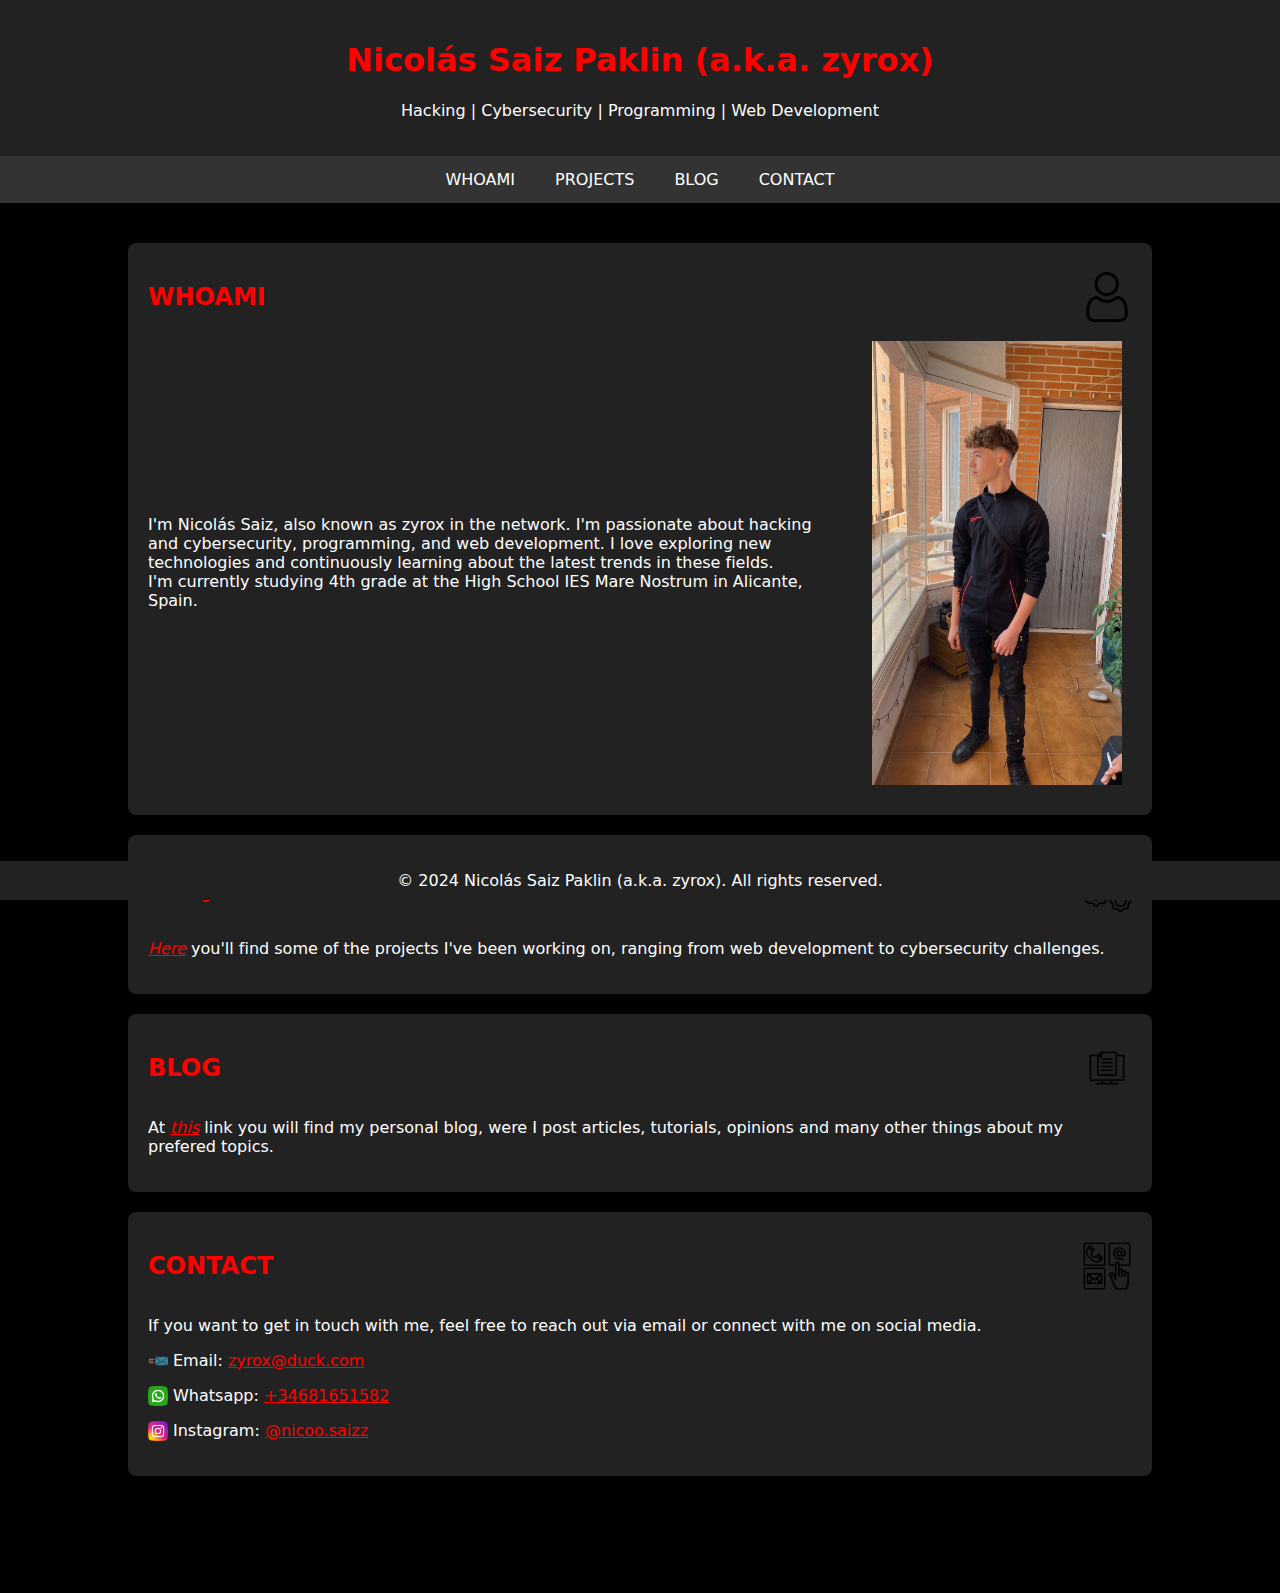
==== index.html @ ca5a1945 "Something to start" ====
<!DOCTYPE html>
<html lang="es">
<head>
    <meta charset="UTF-8">
    <meta name="viewport" content="width=device-width, initial-scale=1.0">
    <title>Zyrox - Personal Website</title>
    <link rel="stylesheet" href="./styles.css">
    <link rel="website icon" href="./assets/img/hacker.png">
</head>
<body>
    <header>
      <h1>Nicolás Saiz Paklin (a.k.a. zyrox)</h1>
      <p>Hacking | Cybersecurity | Programming | Web Development</p>
    </header>

    <nav>
      <a href="#whoami">Whoami</a>
      <a href="#projects">Projects</a>
      <a href="#blog">Blog</a>
      <a href="#contact">Contact</a>
    </nav>


    <div class="container">
      
      <div id="whoami" class="section clearfix">
        
        <div id="whoami-header">
          <h2>WHOAMI</h2>
          <img src="./assets/img/whoami-logo.png" width="50px">
        </div>
        
        <div class="text-image-container">
          <p>I'm Nicolás Saiz, also known as zyrox in the network. I'm passionate about hacking and cybersecurity, programming, and web development. I love exploring new technologies and continuously learning about the latest trends in these fields.<br>I'm currently studying 4th grade at the High School IES Mare Nostrum in Alicante, Spain.</p>
          <img id="image" src="./assets/img/foto-perfil.jpg" width="250px" style="float: right; margin: 10px;">
        </div>
      
      </div>

        
      <!-- Enlace a los proyectos -->
        
      <div id="projects" class="section">
        <div id="projects-header">
          <h2>PROJECTS</h2>
          <img src="./assets/img/projects-logo.png" width="50px">
        </div>
        <p><a href="./projects/main.html" style="color: #ff0000;"><i>Here</i></a> you'll find some of the projects I've been working on, ranging from web development to cybersecurity challenges.</p>
      </div>

        
      <!-- Enlace a la landpage del blog -->
      <div id="blog" class="section">
        <div id="blog-header">
          <h2>BLOG</h2>
          <img src="./assets/img/blog-logo.png" width="50px">
        </div>
        <p>At <a href="./blog/index.html" style="color: #ff0000;"><i>this</i></a> link you will find my personal blog, were I post articles, tutorials, opinions and many other things about my prefered topics.</p>
      </div>


      <!-- Enlaces a redes sociales y otros sitios -->
      <div id="contact" class="section">
        
        <div id="contact-header">
          <h2>CONTACT</h2>
          <img src="./assets/img/contact-logo.png" width="50px">
        </div>
            
        <p>If you want to get in touch with me, feel free to reach out via email or connect with me on social media.</p>
        <p><img src="./assets/img/email-logo.png" width="20px" style="float: left;margin-right: 5px;">Email: <a href="mailto:zyrox@duck.com" style="color: #ff0000;">zyrox@duck.com</a></p>
        <p><img src="./assets/img/whatsapp-logo.png" width="20px" style="float: left; margin-right: 5px;">Whatsapp: <a href="whatsapp://send?abid=+34681651582&text=Hello%2C%20Nic!" style="color: #ff0000;">+34681651582</a></p>
        <p><img src="./assets/img/instagram-logo.png" width="20px" style="float: left;margin-right: 5px;">Instagram: <a href="https://instagram.com/nicoo.saizz" style="color: #ff0000;">@nicoo.saizz</a></p>
      
      </div>
    </div>

    <br>
    <br>
    <br>

    <footer>
      &copy; 2024 Nicolás Saiz Paklin (a.k.a. zyrox). All rights reserved.
    </footer>
</body>
</html>
---- styles.css ----
html {
    scroll-behavior: smooth;    /* Smooth scrolling animation */
}

body {
    font-family: system-ui, -apple-system, BlinkMacSystemFont, 'Segoe UI', Roboto, Oxygen, Ubuntu, Cantarell, 'Open Sans', 'Helvetica Neue', sans-serif;
    margin: 0;
    padding: 0;
    background-color: #000;
    color: #fff;
}

header {
    background-color: #222;
    color: #fff;
    padding: 20px 0;
    text-align: center;
}

nav {
    display: flex;
    justify-content: center;
    background-color: #333
}

nav a {
    color: #fff;
    padding: 14px 20px;
    text-decoration: none;
    text-transform: uppercase;
}

nav a:hover {
    background-color: #575757;
}

.container {
    width: 80%;
    margin: 40px auto;
    overflow: auto;
}

.clearfix::after {
    content: "";
    display: table;
    clear: both;
}

#whoami-header {
    display: flex;
    align-items: center;
}

#whoami-header h2 {
    margin-right: 20px;
}

#whoami-header img {
    margin-left: auto;
}

.text-image-container {
    display: flex;
    align-items: center;
}

.text-image-container p {
    margin-right: 20px;
}

.text-image-container img {
    margin-left: auto;
}

#projects-header {
    display: flex;
    align-items: center;
}

#projects-header h2 {
    margin-right: 20px;
}

#projects-header img {
    margin-left: auto;
}

#blog-header {
    display: flex;
    align-items: center;
}

#blog-header h2 {
    margin-right: 20px;
}

#blog-header img {
    margin-left: auto;
}

#contact-header {
    display: flex;
    align-items: center;
}

#contact-header h2 {
    margin-right: 20px;
}

#contact-header img {
    margin-left: auto;
}

.section {
    background-color: #222;
    margin-bottom: 20px;
    padding: 20px;
    border-radius: 8px;
    box-shadow: 0 2px 4px #0000001a;
}

footer {
    text-align: center;
    padding: 10px 0;
    background-color: #222;
    color: #fff;
    position: fixed;
    width: 100%;
    bottom: 0;
}

h1, h2 {
    color: #ff0000;
}
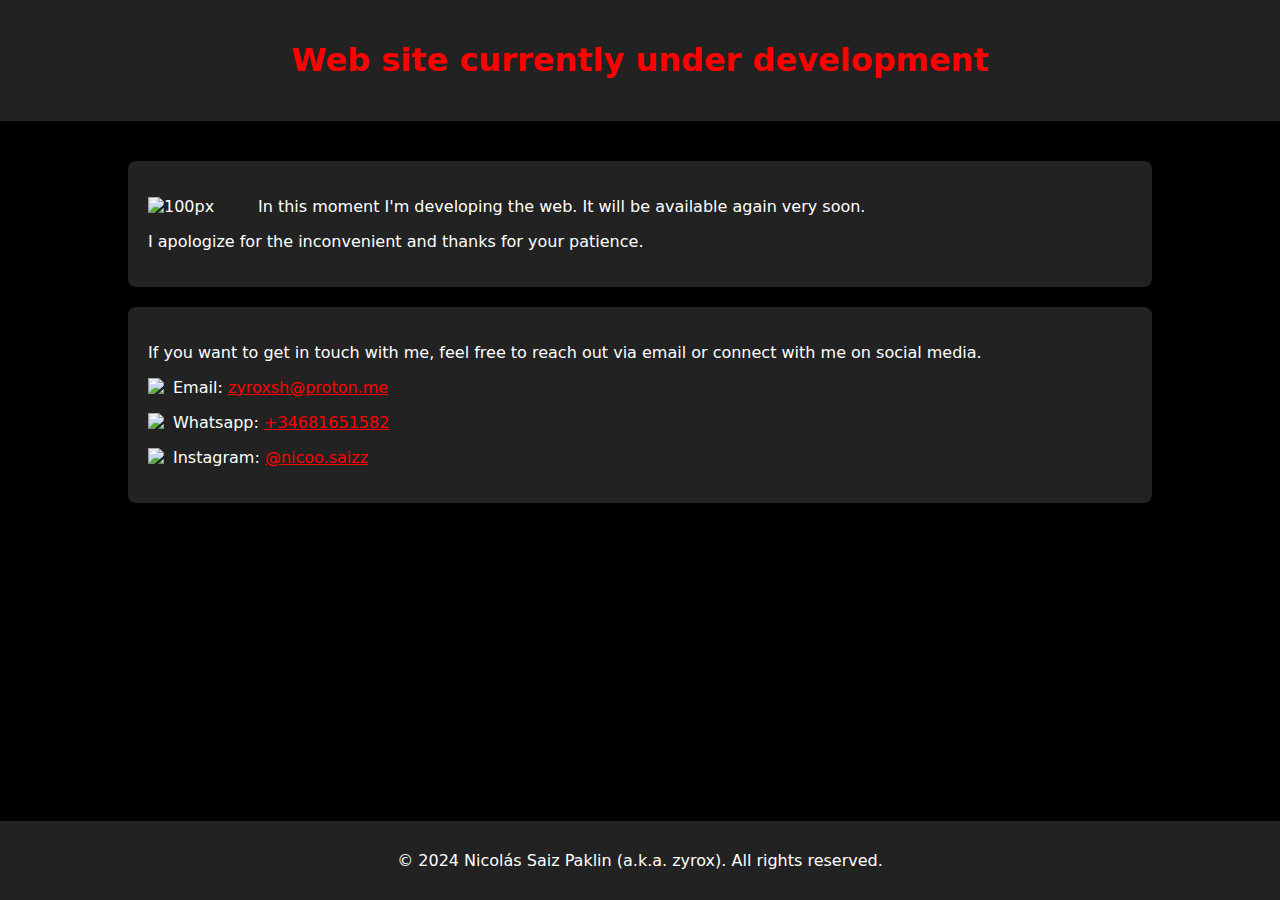
==== commit 257594bd: "Pagina de espera" ====
--- a/index.html
+++ b/index.html
@@ -1,86 +1,50 @@
-<!DOCTYPE html>
-<html lang="es">
-<head>
-    <meta charset="UTF-8">
-    <meta name="viewport" content="width=device-width, initial-scale=1.0">
-    <title>Zyrox - Personal Website</title>
-    <link rel="stylesheet" href="./styles.css">
-    <link rel="website icon" href="./assets/img/hacker.png">
-</head>
-<body>
-    <header>
-      <h1>Nicolás Saiz Paklin (a.k.a. zyrox)</h1>
-      <p>Hacking | Cybersecurity | Programming | Web Development</p>
-    </header>
-
-    <nav>
-      <a href="#whoami">Whoami</a>
-      <a href="#projects">Projects</a>
-      <a href="#blog">Blog</a>
-      <a href="#contact">Contact</a>
-    </nav>
-
-
-    <div class="container">
-      
-      <div id="whoami" class="section clearfix">
-        
-        <div id="whoami-header">
-          <h2>WHOAMI</h2>
-          <img src="./assets/img/whoami-logo.png" width="50px">
-        </div>
-        
-        <div class="text-image-container">
-          <p>I'm Nicolás Saiz, also known as zyrox in the network. I'm passionate about hacking and cybersecurity, programming, and web development. I love exploring new technologies and continuously learning about the latest trends in these fields.<br>I'm currently studying 4th grade at the High School IES Mare Nostrum in Alicante, Spain.</p>
-          <img id="image" src="./assets/img/foto-perfil.jpg" width="250px" style="float: right; margin: 10px;">
-        </div>
-      
-      </div>
-
-        
-      <!-- Enlace a los proyectos -->
-        
-      <div id="projects" class="section">
-        <div id="projects-header">
-          <h2>PROJECTS</h2>
-          <img src="./assets/img/projects-logo.png" width="50px">
-        </div>
-        <p><a href="./projects/main.html" style="color: #ff0000;"><i>Here</i></a> you'll find some of the projects I've been working on, ranging from web development to cybersecurity challenges.</p>
-      </div>
-
-        
-      <!-- Enlace a la landpage del blog -->
-      <div id="blog" class="section">
-        <div id="blog-header">
-          <h2>BLOG</h2>
-          <img src="./assets/img/blog-logo.png" width="50px">
-        </div>
-        <p>At <a href="./blog/index.html" style="color: #ff0000;"><i>this</i></a> link you will find my personal blog, were I post articles, tutorials, opinions and many other things about my prefered topics.</p>
-      </div>
-
-
-      <!-- Enlaces a redes sociales y otros sitios -->
-      <div id="contact" class="section">
-        
-        <div id="contact-header">
-          <h2>CONTACT</h2>
-          <img src="./assets/img/contact-logo.png" width="50px">
-        </div>
-            
-        <p>If you want to get in touch with me, feel free to reach out via email or connect with me on social media.</p>
-        <p><img src="./assets/img/email-logo.png" width="20px" style="float: left;margin-right: 5px;">Email: <a href="mailto:zyrox@duck.com" style="color: #ff0000;">zyrox@duck.com</a></p>
-        <p><img src="./assets/img/whatsapp-logo.png" width="20px" style="float: left; margin-right: 5px;">Whatsapp: <a href="whatsapp://send?abid=+34681651582&text=Hello%2C%20Nic!" style="color: #ff0000;">+34681651582</a></p>
-        <p><img src="./assets/img/instagram-logo.png" width="20px" style="float: left;margin-right: 5px;">Instagram: <a href="https://instagram.com/nicoo.saizz" style="color: #ff0000;">@nicoo.saizz</a></p>
-      
-      </div>
-    </div>
-
-    <br>
-    <br>
-    <br>
-
-    <footer>
-      &copy; 2024 Nicolás Saiz Paklin (a.k.a. zyrox). All rights reserved.
-    </footer>
-</body>
-</html>
+<!DOCTYPE html>
+<html lang="es">
+<head>
+    <meta charset="UTF-8">
+    <meta name="viewport" content="width=device-width, initial-scale=1.0">
+    <title>Not yet brother</title>
+    <link rel="stylesheet" href="./styles.css">
+    <link rel="icon" href="./img/hacker.png">
+</head>
+<body>
+
+    <!-- Título -->
+    <header>
+        <h1>Web site currently under development</h1>
+    </header>
+
+    <main class="container">
+
+        <!-- Contexto -->
+        <section class="section clearfix">
+            <div id="context">
+                <div id="imagen">
+                </div>
+                <img style="float: left; padding-right: 10px;" src="./img/unavailable.png" alt="100px" width="100px">
+
+                <p>In this moment I'm developing the web. It will be available again very soon.</p>
+                <p>I apologize for the inconvenient and thanks for your patience.</p>
+            </div>
+        </section>
+
+        <!-- Enlaces a redes y contacto -->
+        <section class="section clearfix" id="contact">
+            <p>If you want to get in touch with me, feel free to reach out via email or connect with me on social media.</p>
+            <p><img src="./img/email-logo.png" width="20px" style="float: left;margin-right: 5px;">Email: <a href="mailto:zyroxsh@proton.me" style="color: #ff0000;">zyroxsh@proton.me</a></p>
+            <p><img src="./img/whatsapp-logo.png" width="20px" style="float: left; margin-right: 5px;">Whatsapp: <a href="whatsapp://send?abid=+34681651582&text=Hello%2C%20Nic!" style="color: #ff0000;">+34681651582</a></p>
+            <p><img src="./img/instagram-logo.png" width="20px" style="float: left;margin-right: 5px;">Instagram: <a href="https://instagram.com/nicoo.saizz" style="color: #ff0000;">@nicoo.saizz</a></p>
+        </section>
+
+    </main>
+
+    <br>
+    <br>
+    <br>
+
+    <footer>
+        &copy; 2024 Nicolás Saiz Paklin (a.k.a. zyrox). All rights reserved.
+    </footer>
+        
+</body>
+</html>--- a/styles.css
+++ b/styles.css
@@ -1,134 +1,52 @@
-html {
-    scroll-behavior: smooth;    /* Smooth scrolling animation */
-}
-
-body {
-    font-family: system-ui, -apple-system, BlinkMacSystemFont, 'Segoe UI', Roboto, Oxygen, Ubuntu, Cantarell, 'Open Sans', 'Helvetica Neue', sans-serif;
-    margin: 0;
-    padding: 0;
-    background-color: #000;
-    color: #fff;
-}
-
-header {
-    background-color: #222;
-    color: #fff;
-    padding: 20px 0;
-    text-align: center;
-}
-
-nav {
-    display: flex;
-    justify-content: center;
-    background-color: #333
-}
-
-nav a {
-    color: #fff;
-    padding: 14px 20px;
-    text-decoration: none;
-    text-transform: uppercase;
-}
-
-nav a:hover {
-    background-color: #575757;
-}
-
-.container {
-    width: 80%;
-    margin: 40px auto;
-    overflow: auto;
-}
-
-.clearfix::after {
-    content: "";
-    display: table;
-    clear: both;
-}
-
-#whoami-header {
-    display: flex;
-    align-items: center;
-}
-
-#whoami-header h2 {
-    margin-right: 20px;
-}
-
-#whoami-header img {
-    margin-left: auto;
-}
-
-.text-image-container {
-    display: flex;
-    align-items: center;
-}
-
-.text-image-container p {
-    margin-right: 20px;
-}
-
-.text-image-container img {
-    margin-left: auto;
-}
-
-#projects-header {
-    display: flex;
-    align-items: center;
-}
-
-#projects-header h2 {
-    margin-right: 20px;
-}
-
-#projects-header img {
-    margin-left: auto;
-}
-
-#blog-header {
-    display: flex;
-    align-items: center;
-}
-
-#blog-header h2 {
-    margin-right: 20px;
-}
-
-#blog-header img {
-    margin-left: auto;
-}
-
-#contact-header {
-    display: flex;
-    align-items: center;
-}
-
-#contact-header h2 {
-    margin-right: 20px;
-}
-
-#contact-header img {
-    margin-left: auto;
-}
-
-.section {
-    background-color: #222;
-    margin-bottom: 20px;
-    padding: 20px;
-    border-radius: 8px;
-    box-shadow: 0 2px 4px #0000001a;
-}
-
-footer {
-    text-align: center;
-    padding: 10px 0;
-    background-color: #222;
-    color: #fff;
-    position: fixed;
-    width: 100%;
-    bottom: 0;
-}
-
-h1, h2 {
-    color: #ff0000;
+html {
+    scroll-behavior: smooth;    /* Smooth scrolling animation */
+}
+
+body {
+    font-family: system-ui, -apple-system, BlinkMacSystemFont, 'Segoe UI', Roboto, Oxygen, Ubuntu, Cantarell, 'Open Sans', 'Helvetica Neue', sans-serif;
+    margin: 0;
+    padding: 0;
+    background-color: #000;
+    color: #fff;
+}
+
+header {
+    background-color: #222;
+    color: #fff;
+    padding: 20px 0;
+    text-align: center;
+}
+
+.container {
+    width: 80%;
+    margin: 40px auto;
+    overflow: auto;
+}
+
+.clearfix::after {
+    content: "";
+    display: table;
+    clear: both;
+}
+
+.section {
+    background-color: #222;
+    margin-bottom: 20px;
+    padding: 20px;
+    border-radius: 8px;
+    box-shadow: 0 2px 4px #0000001a
+}
+
+footer {
+    text-align: center;
+    padding: 30px 0 30px 0;
+    background-color: #222;
+    color: #fff;
+    position: fixed;
+    width: 100%;
+    bottom: 0;
+}
+
+h1, h2 {
+    color: #ff0000;
 }